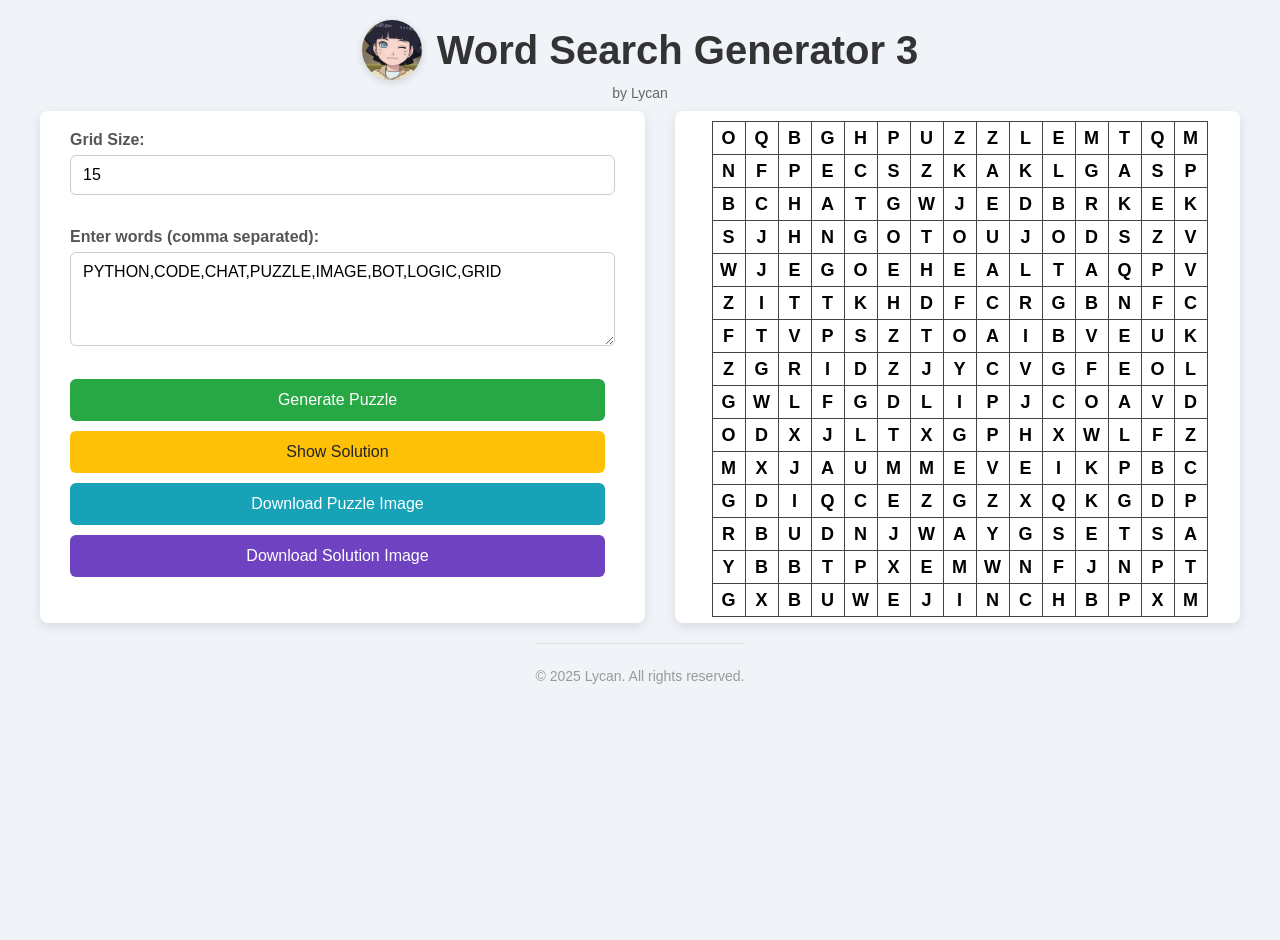
==== index.html @ 5d9560ee "lol" ====
<!DOCTYPE html>
<html lang="en">
<head>
<meta charset="UTF-8" />
<meta name="viewport" content="width=device-width, initial-scale=1" />
<title>WS Gen 3</title>
<link rel="stylesheet" href="style.css" />
<link rel="icon" type="image/jpeg" href="../assets/favicon.jpg" />
</head>
<body>
<div class="header-container">
  <img src="../assets/favicon.jpg" alt="Logo" class="header-logo" />
  <h1>Word Search Generator 3</h1>
</div>
<div class="byline">by Lycan</div>
<div class="main-content">
  <div class="controls">
    <label for="grid-size">Grid Size:</label>
    <input type="number" id="grid-size" min="5" max="30" value="15" />
    <br />
    <label for="word-list">Enter words (comma separated):</label>
    <textarea id="word-list" rows="4" cols="50">PYTHON,CODE,CHAT,PUZZLE,IMAGE,BOT,LOGIC,GRID</textarea>
    <br />
    <button id="generate">Generate Puzzle</button>
    <button id="show-solution" disabled>Show Solution</button>
    <button id="download-image" disabled>Download Puzzle Image</button>
    <button id="download-solution-image" disabled>Download Solution Image</button>
  </div>
  <div id="word-search"></div>
</div>
<footer>
  <p>© 2025 Lycan. All rights reserved.</p>
</footer>
<script src="script.js"></script>
</body>
</html>
---- style.css ----
body {
  font-family: Arial, sans-serif;
  padding: 20px;
  background-color: #f0f4f8;
  margin: 0;
  min-height: 100vh;
  display: flex;
  flex-direction: column;
  align-items: center;
}

h1 {
  margin: 0;
  color: #333;
  font-size: 2.5rem;
  line-height: 1.2;
}

.header-container {
  display: flex;
  align-items: center;
  gap: 15px;
  margin-bottom: 5px;
}

.header-logo {
  width: 60px;
  height: 60px;
  border-radius: 50%;
  object-fit: cover;
  box-shadow: 0 2px 8px rgba(0,0,0,0.15);
}

.main-content {
  display: flex;
  max-width: 1200px;
  width: 100%;
  gap: 30px;
  box-sizing: border-box;
}

.controls {
  flex: 1;
  background-color: #ffffff;
  padding: 20px 30px;
  border-radius: 8px;
  box-shadow: 0 4px 12px rgba(0,0,0,0.1);
  box-sizing: border-box;
  display: flex;
  flex-direction: column;
}

.controls label {
  display: block;
  font-weight: 600;
  margin-bottom: 6px;
  color: #555;
}

.controls input[type="number"],
.controls textarea {
  width: 100%;
  padding: 10px 12px;
  font-size: 16px;
  border: 1px solid #ccc;
  border-radius: 6px;
  box-sizing: border-box;
  margin-bottom: 15px;
  resize: vertical;
  font-family: inherit;
}

.controls textarea {
  min-height: 80px;
}

.controls button {
  background-color: #007bff;
  color: white;
  border: none;
  padding: 12px 22px;
  font-size: 16px;
  border-radius: 6px;
  cursor: pointer;
  margin-right: 10px;
  transition: background-color 0.3s ease;
  margin-bottom: 10px;
}

#generate {
  background-color: #28a745;
}

#generate:hover:not(:disabled) {
  background-color: #1e7e34;
}

#show-solution {
  background-color: #ffc107;
  color: #212529;
}

#show-solution:hover:not(:disabled) {
  background-color: #e0a800;
  color: #212529;
}

#download-image {
  background-color: #17a2b8;
}

#download-image:hover:not(:disabled) {
  background-color: #117a8b;
}

#download-solution-image {
  background-color: #6f42c1;
}

#download-solution-image:hover:not(:disabled) {
  background-color: #5936a2;
}

.byline {
  text-align: center;
  font-size: 14px;
  color: #666;
  margin-bottom: 10px;
}

footer {
  text-align: center;
  font-size: 14px;
  color: #999;
  margin-top: 20px;
  padding-top: 10px;
  border-top: 1px solid #ddd;
}

.controls button:disabled {
  background-color: #a0c8ff;
  cursor: not-allowed;
}

.controls button:hover:not(:disabled) {
  background-color: #0056b3;
}

#word-search {
  flex: 1;
  display: grid;
  gap: 3px;
  justify-content: center;
  margin: 0;
  user-select: none;
  box-sizing: border-box;
  overflow: auto;
  border-radius: 8px;
  box-shadow: 0 4px 12px rgba(0,0,0,0.1);
  background-color: white;
  padding: 10px;
  /* width and height will be set dynamically by JS */
  width: max-content;
  height: max-content;
  max-width: 100vw;
  max-height: 80vh;
}

.cell {
  width: 32px;
  height: 32px;
  border: 1px solid #444;
  background-color: white;
  text-align: center;
  line-height: 32px;
  font-weight: 700;
  font-size: 18px;
  text-transform: uppercase;
  user-select: none;
  transition: background-color 0.3s ease;
}

.cell.empty {
  background-color: #eee;
}

.cell.highlighted {
  background-color: #ffeb3b;
}

@media (max-width: 900px) {
  .main-content {
    flex-direction: column;
  }
  .controls {
    margin-bottom: 20px;
  }
  #word-search {
    min-height: 300px;
  }
}

@media (max-width: 600px) {
  .controls {
    padding: 15px 20px;
  }
  .controls button {
    width: 100%;
    margin: 8px 0;
  }
  #word-search {
    max-width: 100vw;
  }
  .cell {
    width: 28px;
    height: 28px;
    line-height: 28px;
    font-size: 16px;
  }
}
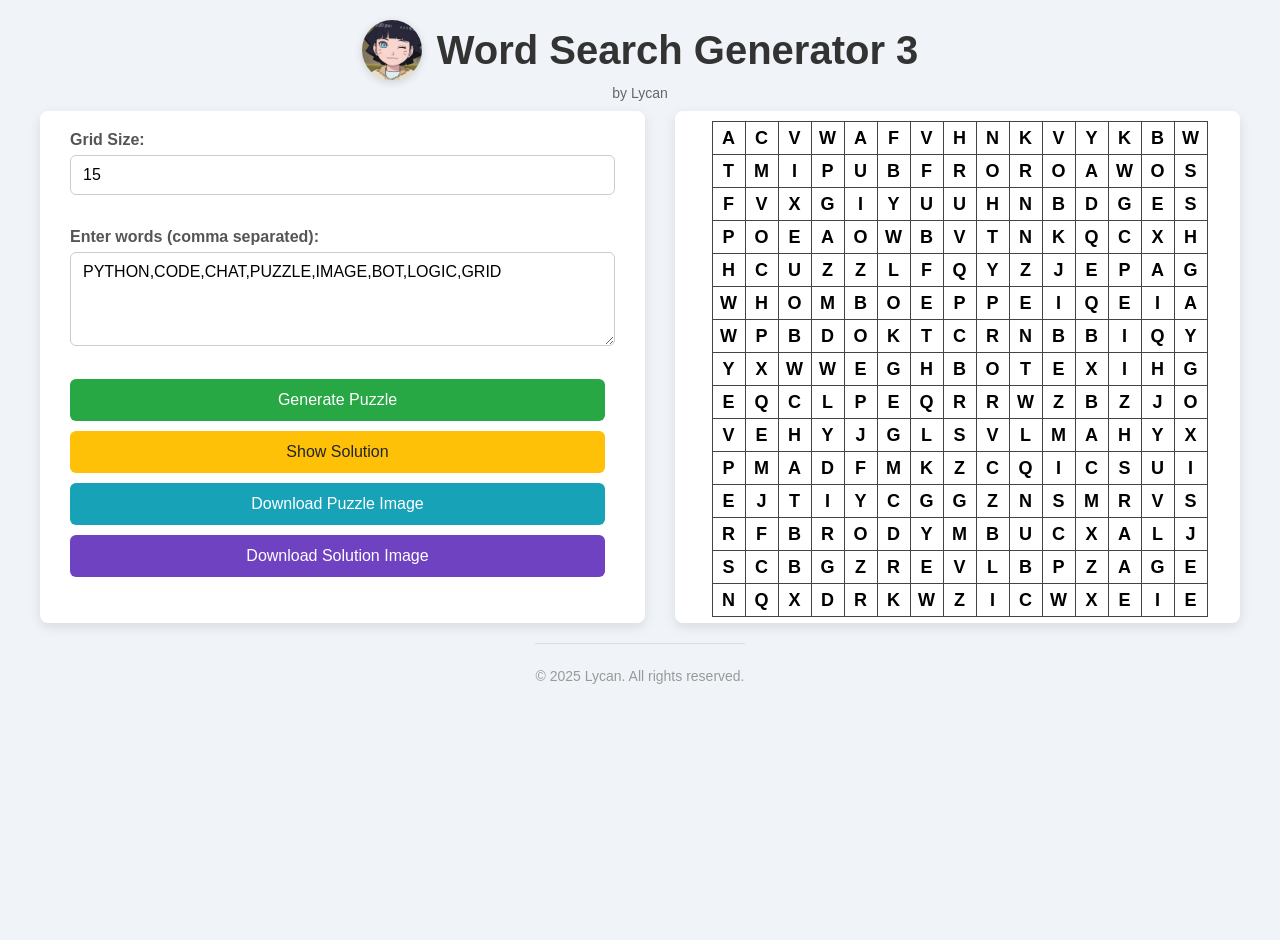
==== commit e5091cd1: "Update index.html" ====
--- a/index.html
+++ b/index.html
@@ -5,11 +5,11 @@
 <meta name="viewport" content="width=device-width, initial-scale=1" />
 <title>WS Gen 3</title>
 <link rel="stylesheet" href="style.css" />
-<link rel="icon" type="image/jpeg" href="../assets/favicon.jpg" />
+<link rel="icon" type="image/jpeg" href="/assets/favicon.jpg" />
 </head>
 <body>
 <div class="header-container">
-  <img src="../assets/favicon.jpg" alt="Logo" class="header-logo" />
+  <img src="/assets/favicon.jpg" alt="Logo" class="header-logo" />
   <h1>Word Search Generator 3</h1>
 </div>
 <div class="byline">by Lycan</div>
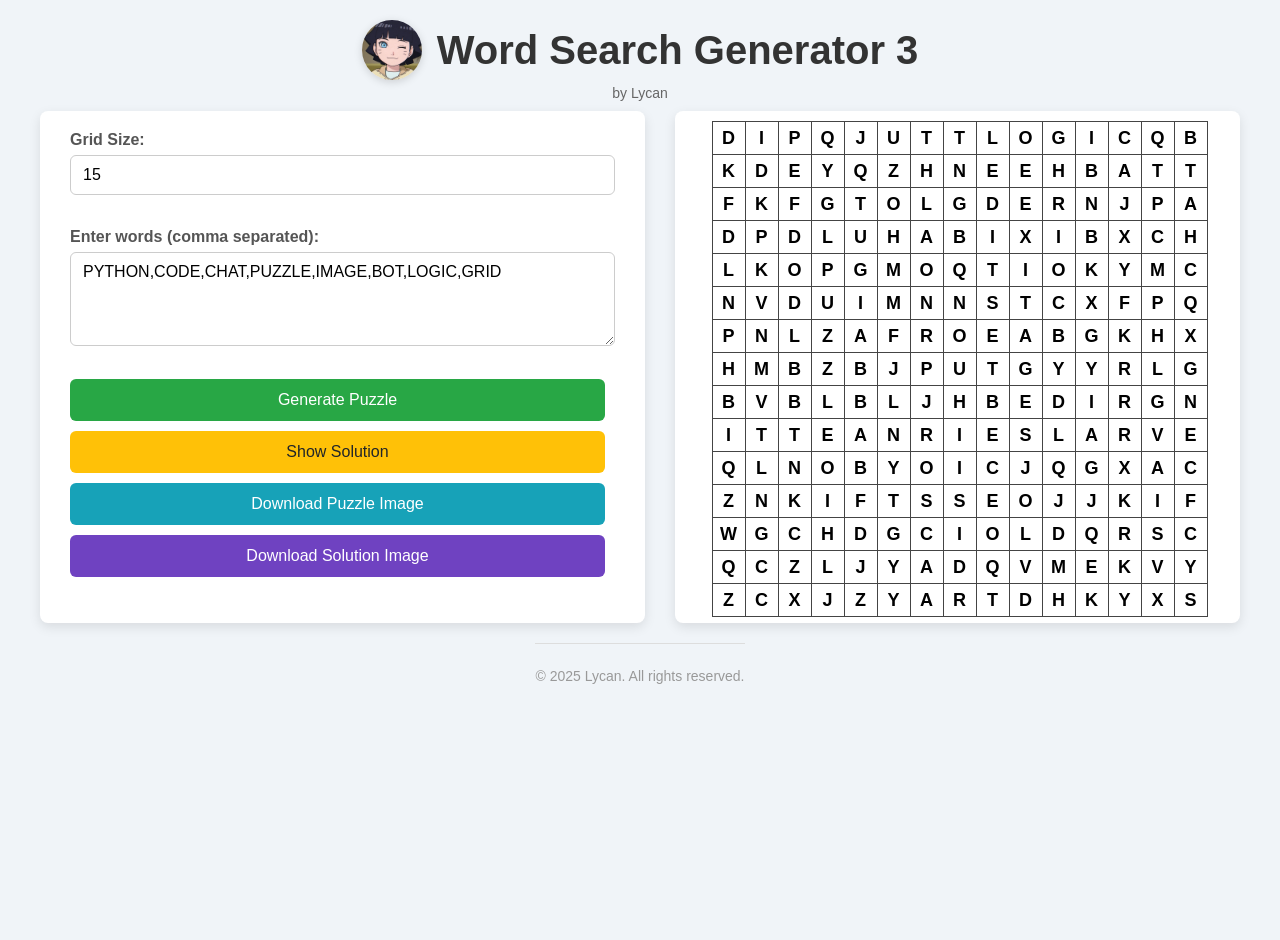
==== commit 2b31a046: "Update index.html" ====
--- a/index.html
+++ b/index.html
@@ -1,15 +1,15 @@
 <!DOCTYPE html>
 <html lang="en">
 <head>
-<meta charset="UTF-8" />
-<meta name="viewport" content="width=device-width, initial-scale=1" />
-<title>WS Gen 3</title>
-<link rel="stylesheet" href="style.css" />
-<link rel="icon" type="image/jpeg" href="/assets/favicon.jpg" />
+  <meta charset="UTF-8" />
+  <meta name="viewport" content="width=device-width, initial-scale=1" />
+  <title>WS Gen 3</title>
+  <link rel="stylesheet" href="style.css" />
+  <link rel="icon" type="image/jpeg" href="assets/favicon.jpg" />
 </head>
 <body>
 <div class="header-container">
-  <img src="/assets/favicon.jpg" alt="Logo" class="header-logo" />
+  <img src="assets/favicon.jpg" alt="Logo" class="header-logo" />
   <h1>Word Search Generator 3</h1>
 </div>
 <div class="byline">by Lycan</div>
